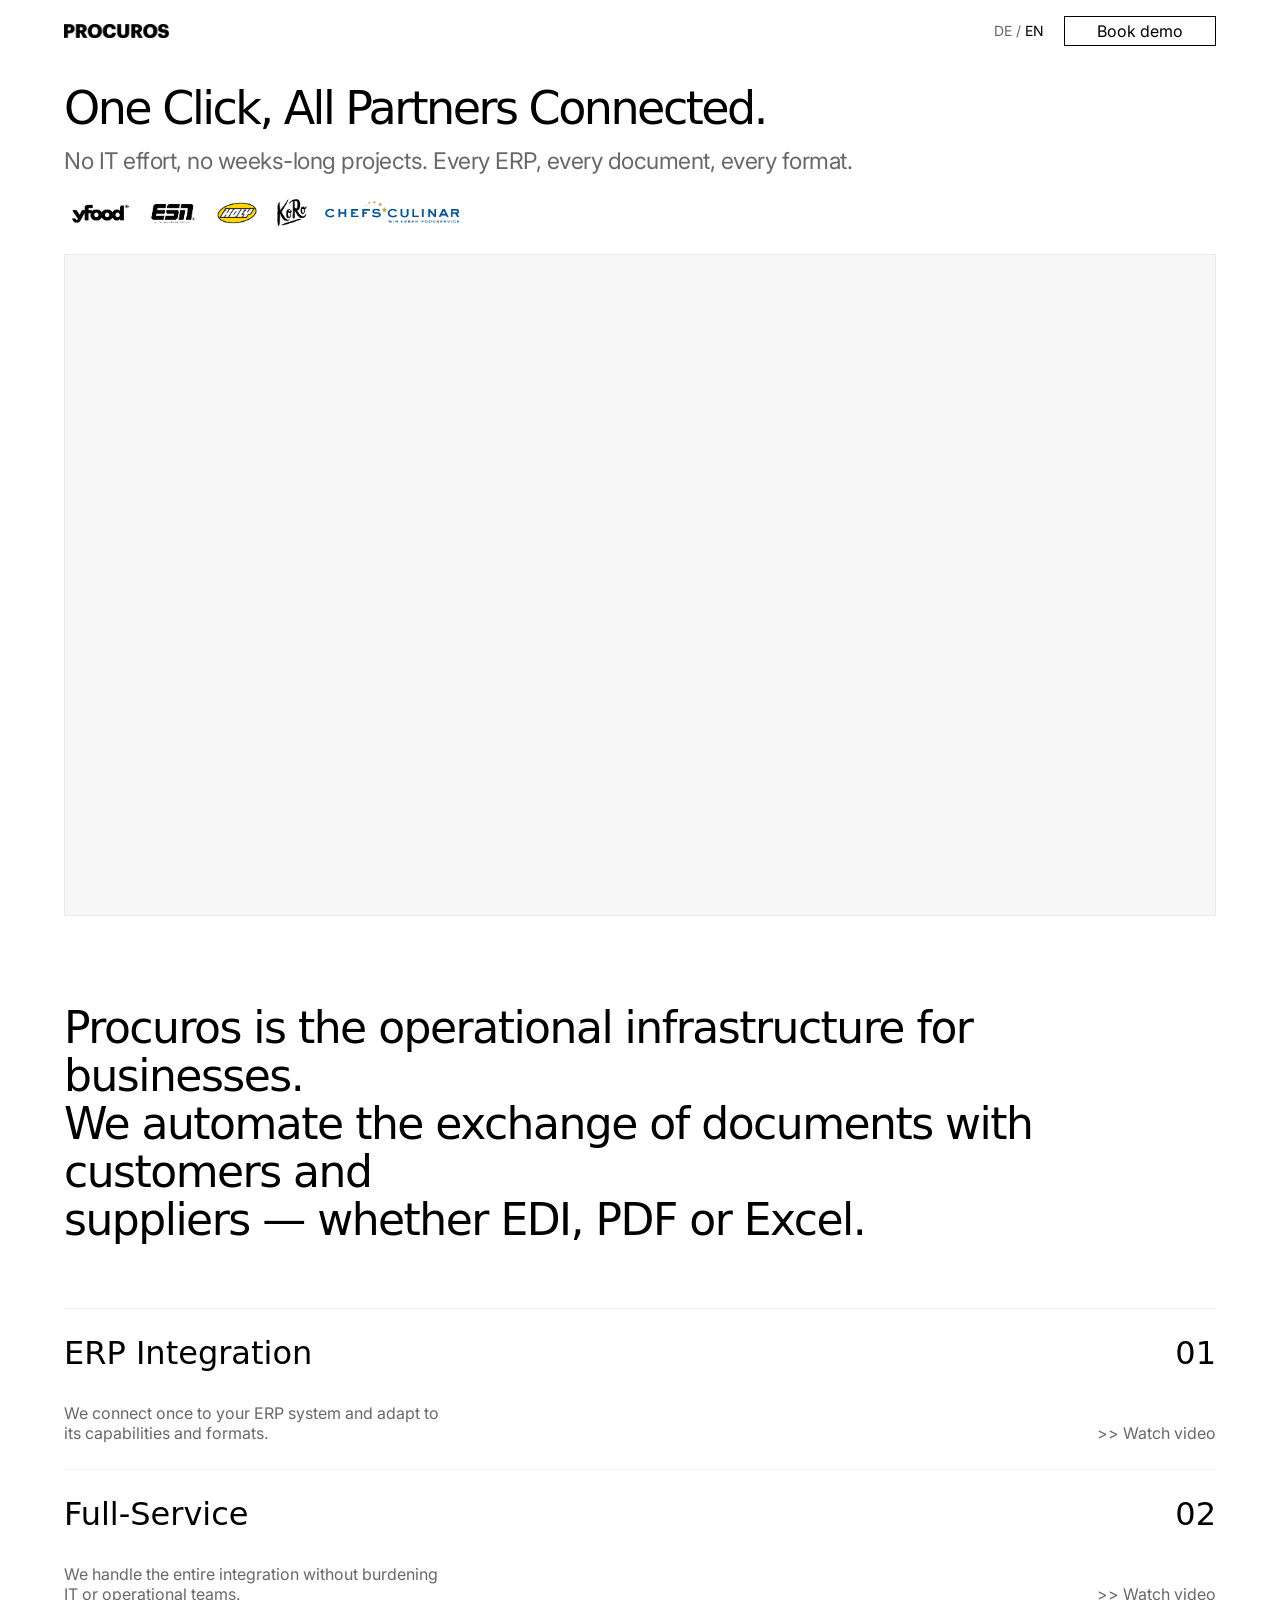
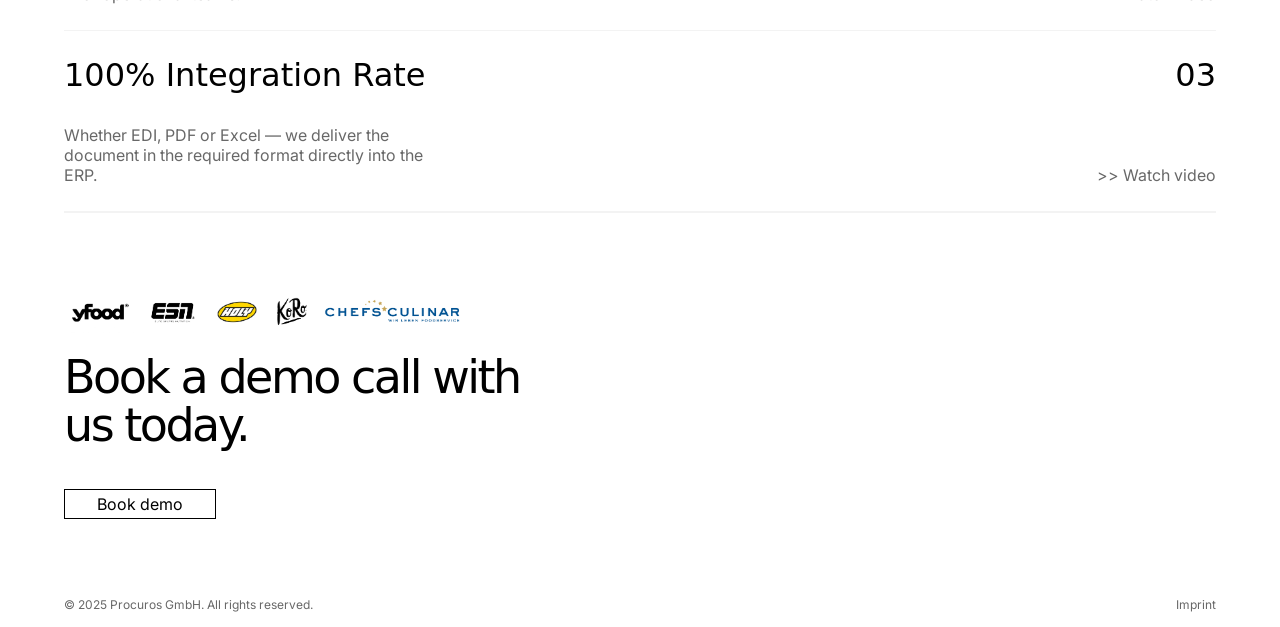
==== en.html @ 5570b65f "Make Procuros logo link to procuros.io Co-Authored-By: Claude Sonnet 4.6 <noreply@anthropic.com>" ====
<!DOCTYPE html>
<html lang="en">
<head>
  <meta charset="UTF-8" />
  <meta name="viewport" content="width=device-width, initial-scale=1.0" />
  <title>Procuros for Suppliers</title>
  <link rel="icon" type="image/png" href="favicon.png" />
  <link rel="stylesheet" href="design-system.css" />
  <link rel="stylesheet" href="styles.css" />
</head>
<body>

  <!-- ═══════════════════════════════════════════
       HERO SECTION
  ═══════════════════════════════════════════ -->
  <section class="hero">

    <!-- NAV -->
    <nav class="navbar">
      <a href="https://procuros.io/" class="navbar__logo">
        <img src="procuros-logo.png" alt="Procuros" class="navbar__logo-img" />
      </a>
      <div class="navbar__right">
        <div class="lang-switcher">
          <a href="/" class="lang-switcher__item">DE</a>
          <span class="lang-switcher__sep">/</span>
          <span class="lang-switcher__item lang-switcher__item--active">EN</span>
        </div>
        <a href="https://procuros.io/demo" class="btn-demo">Book demo</a>
      </div>
    </nav>

    <!-- HERO CONTENT -->
    <div class="hero__content">

      <h1 class="hero__heading">One Click, All Partners Connected.</h1>

      <p class="hero__subheading">
        No IT effort, no weeks-long projects.&nbsp;Every ERP, every document, every format.
      </p>

      <!-- REFERENCE LOGOS -->
      <div class="hero__logos">
        <img src="reference-customers.png" alt="Reference customers" class="hero__logos-img" />
      </div>

      <!-- VIDEO / LOOM -->
      <div class="hero__video-wrapper">
        <div style="position: relative; padding-bottom: 56.25%; height: 0;">
          <iframe src="https://www.loom.com/embed/017a97e41af94325a312c939eee440d3" frameborder="0" webkitallowfullscreen mozallowfullscreen allowfullscreen style="position: absolute; top: 0; left: 0; width: 100%; height: 100%;"></iframe>
        </div>
      </div>

    </div>
  </section>

  <!-- ═══════════════════════════════════════════
       FEATURES SECTION
  ═══════════════════════════════════════════ -->
  <section class="features">

    <!-- INTRO HEADING -->
    <h2 class="features__intro">
      Procuros is the operational infrastructure for businesses.<br>
      We automate the exchange of documents with customers and<br>suppliers — whether EDI, PDF or Excel.
    </h2>

    <!-- FEATURE LIST -->
    <div class="feature-list">

      <div class="feature-divider"></div>

      <!-- 01 -->
      <div class="feature-row">
        <div class="feature-row__top">
          <h3 class="feature-row__heading">ERP Integration</h3>
          <span class="feature-row__number">01</span>
        </div>
        <div class="feature-row__bottom">
          <p class="feature-row__text">We connect once to your ERP system and adapt to its capabilities and formats.</p>
          <a href="#" class="feature-row__link">&gt;&gt; Watch video</a>
        </div>
      </div>

      <div class="feature-divider"></div>

      <!-- 02 -->
      <div class="feature-row">
        <div class="feature-row__top">
          <h3 class="feature-row__heading">Full-Service</h3>
          <span class="feature-row__number">02</span>
        </div>
        <div class="feature-row__bottom">
          <p class="feature-row__text">We handle the entire integration without burdening IT or operational teams.</p>
          <a href="#" class="feature-row__link">&gt;&gt; Watch video</a>
        </div>
      </div>

      <div class="feature-divider"></div>

      <!-- 03 -->
      <div class="feature-row">
        <div class="feature-row__top">
          <h3 class="feature-row__heading">100% Integration Rate</h3>
          <span class="feature-row__number">03</span>
        </div>
        <div class="feature-row__bottom">
          <p class="feature-row__text">Whether EDI, PDF or Excel — we deliver the document in the required format directly into the ERP.</p>
          <a href="#" class="feature-row__link">&gt;&gt; Watch video</a>
        </div>
      </div>

      <div class="feature-divider"></div>

    </div>
  </section>

  <div class="section-divider"></div>

  <!-- ═══════════════════════════════════════════
       CTA SECTION
  ═══════════════════════════════════════════ -->
  <section class="cta">
    <img src="reference-customers.png" alt="Reference customers" class="cta__logos" />

    <h2 class="cta__heading">
      Book a demo call with<br>us today.
    </h2>

    <a href="https://procuros.io/demo" class="btn-demo">Book demo</a>
  </section>

  <!-- ═══════════════════════════════════════════
       FOOTER
  ═══════════════════════════════════════════ -->
  <footer class="footer">
    <span class="footer__copy">© 2025 Procuros GmbH. All rights reserved.</span>
    <a href="#" class="footer__imprint">Imprint</a>
  </footer>

</body>
</html>
---- design-system.css ----
/* ============================================================
   DESIGN SYSTEM — Landingpages_v1
   All design tokens as CSS custom properties.
   Do not put layout or component rules here.
   ============================================================ */

/* --- Typography --- */
/*
  TWK Everett: drop .woff2 files into /fonts/ and uncomment below
  to activate the real font.

@font-face {
  font-family: 'TWK Everett';
  src: url('/fonts/TWKEverett-Regular.woff2') format('woff2');
  font-weight: 400;
  font-style: normal;
  font-display: swap;
}
@font-face {
  font-family: 'TWK Everett';
  src: url('/fonts/TWKEverett-Bold.woff2') format('woff2');
  font-weight: 700;
  font-style: normal;
  font-display: swap;
}
*/

@import url('https://fonts.googleapis.com/css2?family=Inter:wght@400;500;600&display=swap');

:root {
  /* Fonts */
  --font-heading: 'TWK Everett', system-ui, -apple-system, sans-serif;
  --font-body: 'Inter', system-ui, -apple-system, sans-serif;

  /* Colors */
  --color-black: #000000;
  --color-subheading: #686868;
  --color-border: #EAEBEF;
  --color-bg-video: #F7F7F7;
  --color-white: #FFFFFF;
  --color-placeholder: #D5D5D5;

  /* Layout */
  --layout-padding-x: 64px;

  /* Button */
  --btn-font-size: 16px;
  --btn-line-height: 16px;
  --btn-padding-x: 32px;
  --btn-padding-y: 6px;
  --btn-border: 0.5px solid var(--color-black);
}
---- styles.css ----
/* ============================================================
   STYLES — Landingpages_v1
   Component + layout rules. All values via design-system.css tokens.
   ============================================================ */

/* --- Reset --- */
*, *::before, *::after {
  box-sizing: border-box;
  margin: 0;
  padding: 0;
}

body {
  font-family: var(--font-body);
  background: var(--color-white);
  color: var(--color-black);
  -webkit-font-smoothing: antialiased;
}

/* ─────────────────────────────────────────
   HERO SECTION
───────────────────────────────────────── */
.hero {
  padding-left: var(--layout-padding-x);
  padding-right: var(--layout-padding-x);
}

/* ─────────────────────────────────────────
   NAVBAR
───────────────────────────────────────── */
.navbar {
  display: flex;
  align-items: center;
  justify-content: space-between;
  padding-top: 16px;
}

/* ─────────────────────────────────────────
   NAVBAR RIGHT GROUP
───────────────────────────────────────── */
.navbar__right {
  display: flex;
  align-items: center;
  gap: 20px;
}

/* ─────────────────────────────────────────
   LANGUAGE SWITCHER
───────────────────────────────────────── */
.lang-switcher {
  display: flex;
  align-items: center;
  gap: 4px;
}

.lang-switcher__item {
  font-family: var(--font-body);
  font-size: 14px;
  line-height: 14px;
  font-weight: 400;
  color: var(--color-subheading);
  text-decoration: none;
}

.lang-switcher__item--active {
  color: var(--color-black);
}

.lang-switcher__sep {
  font-family: var(--font-body);
  font-size: 14px;
  line-height: 14px;
  color: var(--color-subheading);
}

/* ─────────────────────────────────────────
   BUTTON — Demo buchen
───────────────────────────────────────── */
.btn-demo {
  display: inline-block;
  font-family: var(--font-body);
  font-size: var(--btn-font-size);
  line-height: var(--btn-line-height);
  font-weight: 400;
  color: var(--color-black);
  background: var(--color-white);
  border: var(--btn-border);
  border-radius: 0;
  padding: var(--btn-padding-y) var(--btn-padding-x);
  cursor: pointer;
  white-space: nowrap;
  text-decoration: none;
}

.btn-demo:hover {
  background: #f5f5f5;
}

/* ─────────────────────────────────────────
   HERO CONTENT
───────────────────────────────────────── */
.hero__content {
  margin-top: 32px;
}

.hero__heading {
  font-family: var(--font-heading);
  font-size: 46px;
  line-height: 60px;
  letter-spacing: -2.5px;
  font-weight: 400;
  color: var(--color-black);
}

.hero__subheading {
  margin-top: 10px;
  font-family: var(--font-body);
  font-size: 23px;
  line-height: 26px;
  letter-spacing: -0.5px;
  font-weight: 400;
  color: var(--color-subheading);
}

/* ─────────────────────────────────────────
   REFERENCE LOGOS
───────────────────────────────────────── */
.hero__logos {
  margin-top: 20px;
}

/* ─────────────────────────────────────────
   VIDEO / LOOM WRAPPER
───────────────────────────────────────── */
.hero__video-wrapper {
  margin-top: 20px;
  padding: 15px;
  border: 1px solid var(--color-border);
  background: var(--color-bg-video);
  width: 100%;
}

/* ─────────────────────────────────────────
   PLACEHOLDERS
   Temporary stand-ins — replace with real
   assets when available.
───────────────────────────────────────── */
.placeholder {
  background: var(--color-placeholder);
  display: block;
}

/* Logo in navbar */
.navbar__logo {
  text-decoration: none;
}

.navbar__logo-img {
  display: block;
  height: 14px;
  width: auto;
}

/* Reference customers image */
.hero__logos-img {
  display: block;
  height: 40px;
  width: auto;
}

/* Video / Loom embed area */
.placeholder--video {
  width: 100%;
  aspect-ratio: 16 / 9;
}

/* ─────────────────────────────────────────
   FEATURES SECTION
───────────────────────────────────────── */
.features {
  padding-left: var(--layout-padding-x);
  padding-right: var(--layout-padding-x);
  margin-top: 88px;
}

.features__intro {
  font-family: var(--font-heading);
  font-size: 44px;
  line-height: 48px;
  letter-spacing: -1.5px;
  font-weight: 400;
  color: var(--color-black);
  width: 100%;
}

/* ─────────────────────────────────────────
   FEATURE LIST
───────────────────────────────────────── */
.feature-list {
  margin-top: 64px;
}

.feature-divider {
  width: 100%;
  height: 1px;
  background: #F3F3F3;
}

.feature-row {
  padding-top: 26px;
  padding-bottom: 26px;
}

/* Top row: heading left, number right */
.feature-row__top {
  display: flex;
  justify-content: space-between;
  align-items: baseline;
}

.feature-row__heading {
  font-family: var(--font-heading);
  font-size: 32px;
  line-height: 36px;
  letter-spacing: 0;
  font-weight: 400;
  color: var(--color-black);
}

.feature-row__number {
  font-family: var(--font-heading);
  font-size: 32px;
  line-height: 36px;
  font-weight: 400;
  color: var(--color-black);
}

/* Bottom row: text left, link right bottom-aligned */
.feature-row__bottom {
  margin-top: 32px;
  display: flex;
  justify-content: space-between;
  align-items: flex-end;
}

.feature-row__text {
  font-family: var(--font-body);
  font-size: 16px;
  line-height: 20px;
  letter-spacing: 0px;
  font-weight: 400;
  color: var(--color-subheading);
  max-width: 388px;
}

.feature-row__link {
  font-family: var(--font-body);
  font-size: 16px;
  line-height: 20px;
  letter-spacing: 0px;
  font-weight: 400;
  color: var(--color-subheading);
  text-decoration: none;
  white-space: nowrap;
}

.feature-row__link:hover {
  text-decoration: underline;
}

/* ─────────────────────────────────────────
   CTA SECTION
───────────────────────────────────────── */
.section-divider {
  margin-left: var(--layout-padding-x);
  margin-right: var(--layout-padding-x);
  height: 1px;
  background: #F3F3F3;
}

.cta {
  padding-left: var(--layout-padding-x);
  padding-right: var(--layout-padding-x);
  margin-top: 80px;
}

.cta__logos {
  display: block;
  height: 40px;
  width: auto;
}

.cta__heading {
  margin-top: 20px;
  font-family: var(--font-heading);
  font-size: 46px;
  line-height: 48px;
  letter-spacing: -2.5px;
  font-weight: 400;
  color: var(--color-black);
}

.cta .btn-demo {
  margin-top: 40px;
}

/* ─────────────────────────────────────────
   FOOTER
───────────────────────────────────────── */
.footer {
  padding-left: var(--layout-padding-x);
  padding-right: var(--layout-padding-x);
  padding-bottom: 16px;
  margin-top: 80px;
  display: flex;
  justify-content: space-between;
  align-items: center;
}

.footer__copy {
  font-family: var(--font-body);
  font-size: 12px;
  line-height: 12px;
  font-weight: 400;
  color: var(--color-subheading);
}

.footer__imprint {
  font-family: var(--font-body);
  font-size: 12px;
  line-height: 12px;
  font-weight: 400;
  color: var(--color-subheading);
  text-decoration: none;
}

.footer__imprint:hover {
  text-decoration: underline;
}
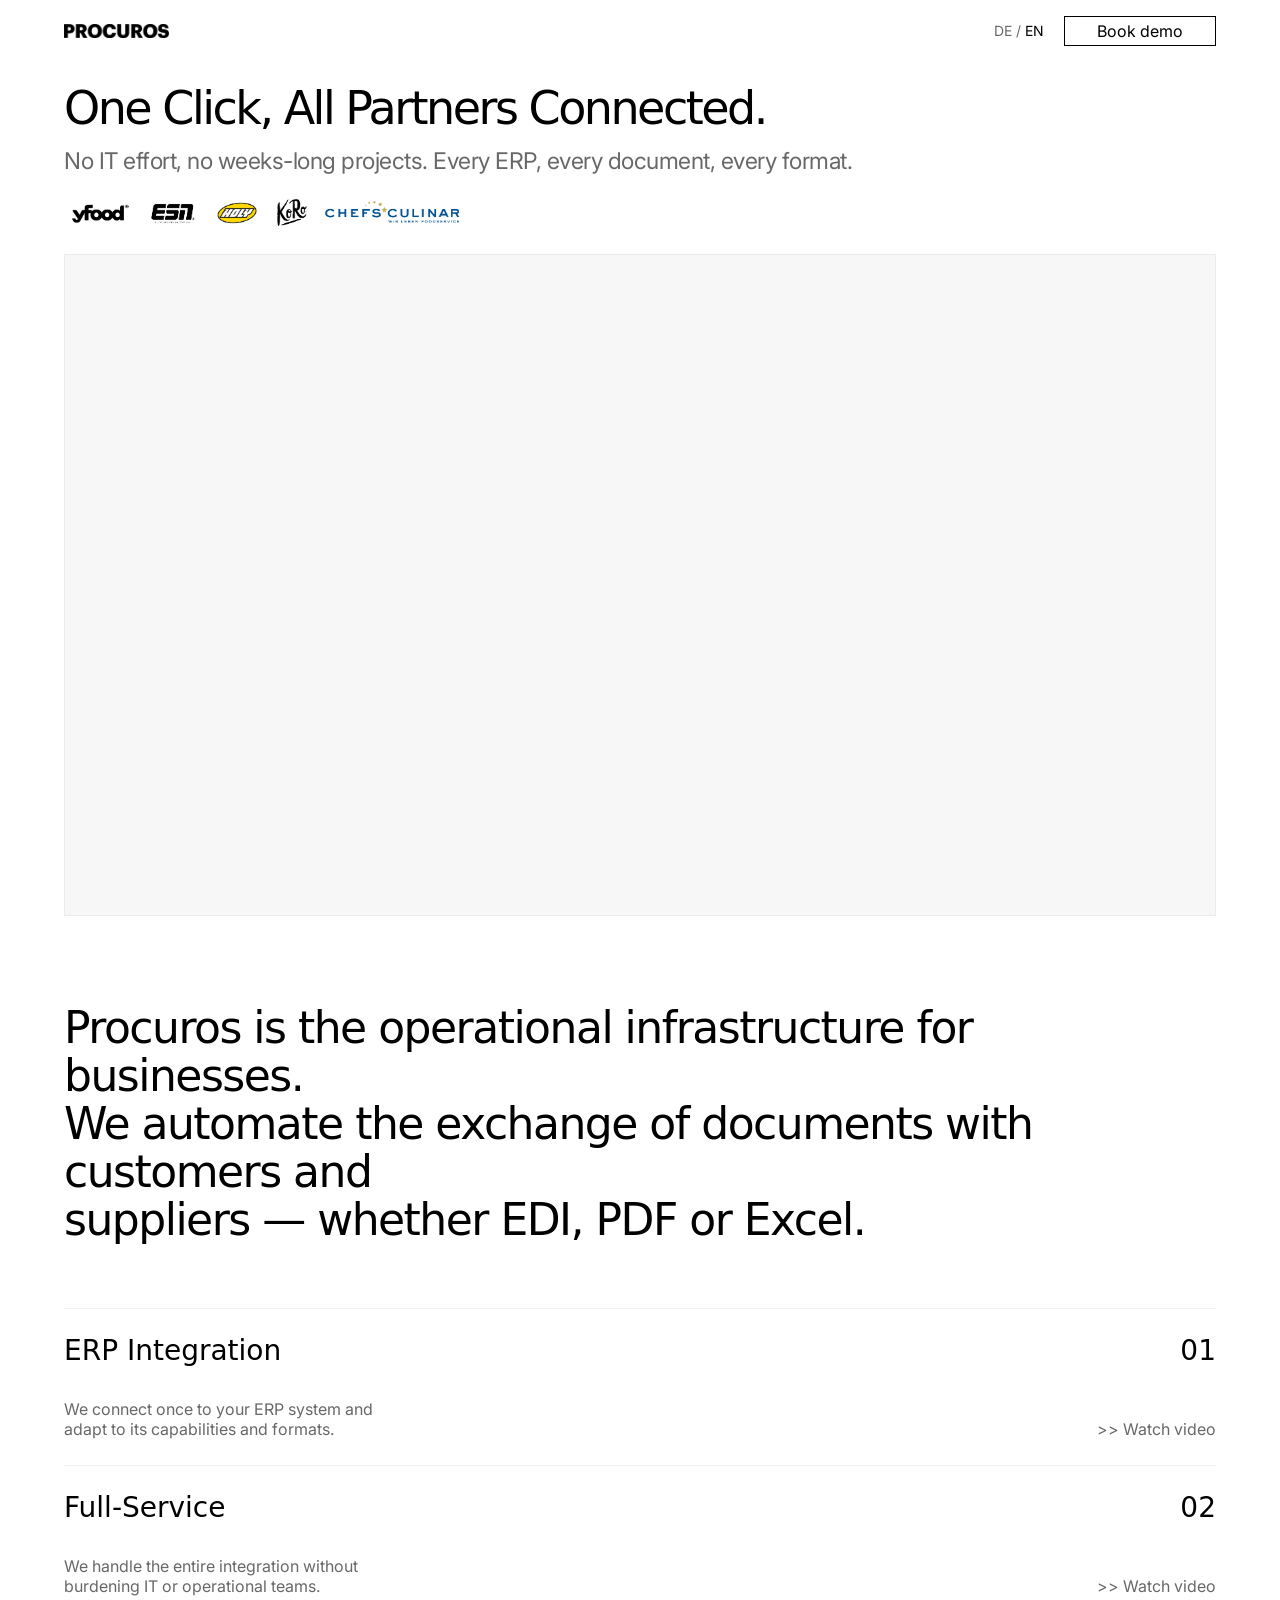
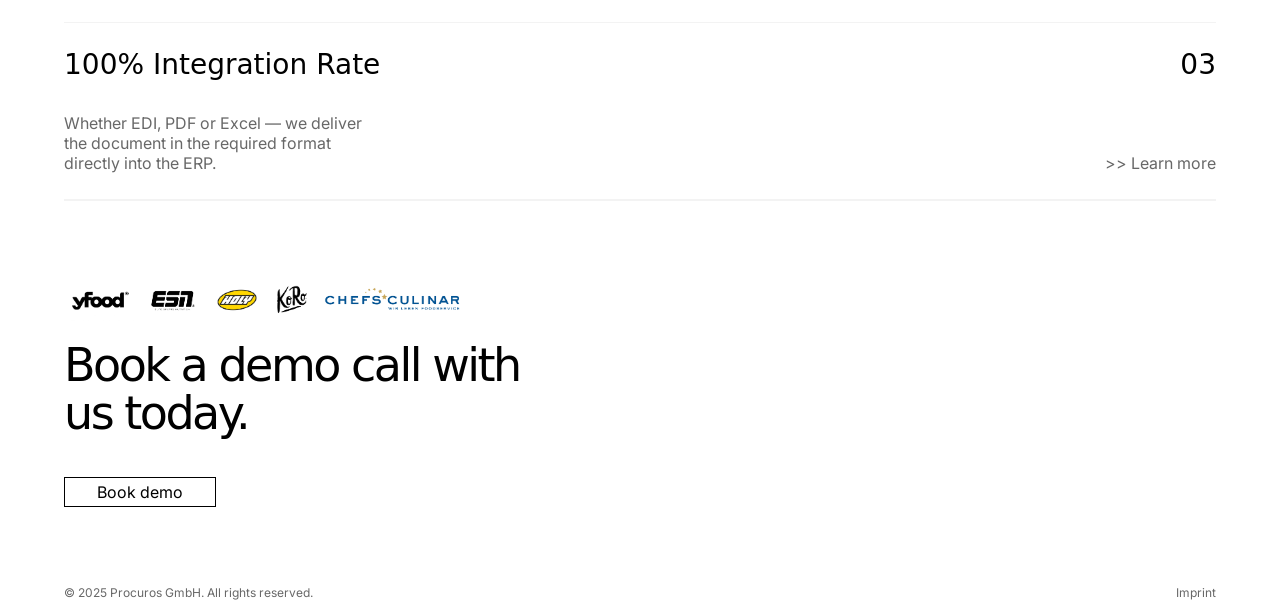
==== commit be733a80: "Update feature rows: ERP text, max-width 250px, EN Learn more link Co-Authored-By: Claude Sonnet 4.6" ====
--- a/en.html
+++ b/en.html
@@ -106,7 +106,7 @@
         </div>
         <div class="feature-row__bottom">
           <p class="feature-row__text">Whether EDI, PDF or Excel — we deliver the document in the required format directly into the ERP.</p>
-          <a href="#" class="feature-row__link">&gt;&gt; Watch video</a>
+          <a href="https://procuros.io/features/order-processing" class="feature-row__link">&gt;&gt; Learn more</a>
         </div>
       </div>
 
--- a/styles.css
+++ b/styles.css
@@ -220,8 +220,8 @@
 
 .feature-row__heading {
   font-family: var(--font-heading);
-  font-size: 32px;
-  line-height: 36px;
+  font-size: 28px;
+  line-height: 32px;
   letter-spacing: 0;
   font-weight: 400;
   color: var(--color-black);
@@ -229,8 +229,8 @@
 
 .feature-row__number {
   font-family: var(--font-heading);
-  font-size: 32px;
-  line-height: 36px;
+  font-size: 28px;
+  line-height: 32px;
   font-weight: 400;
   color: var(--color-black);
 }
@@ -250,7 +250,7 @@
   letter-spacing: 0px;
   font-weight: 400;
   color: var(--color-subheading);
-  max-width: 388px;
+  max-width: 320px;
 }
 
 .feature-row__link {
